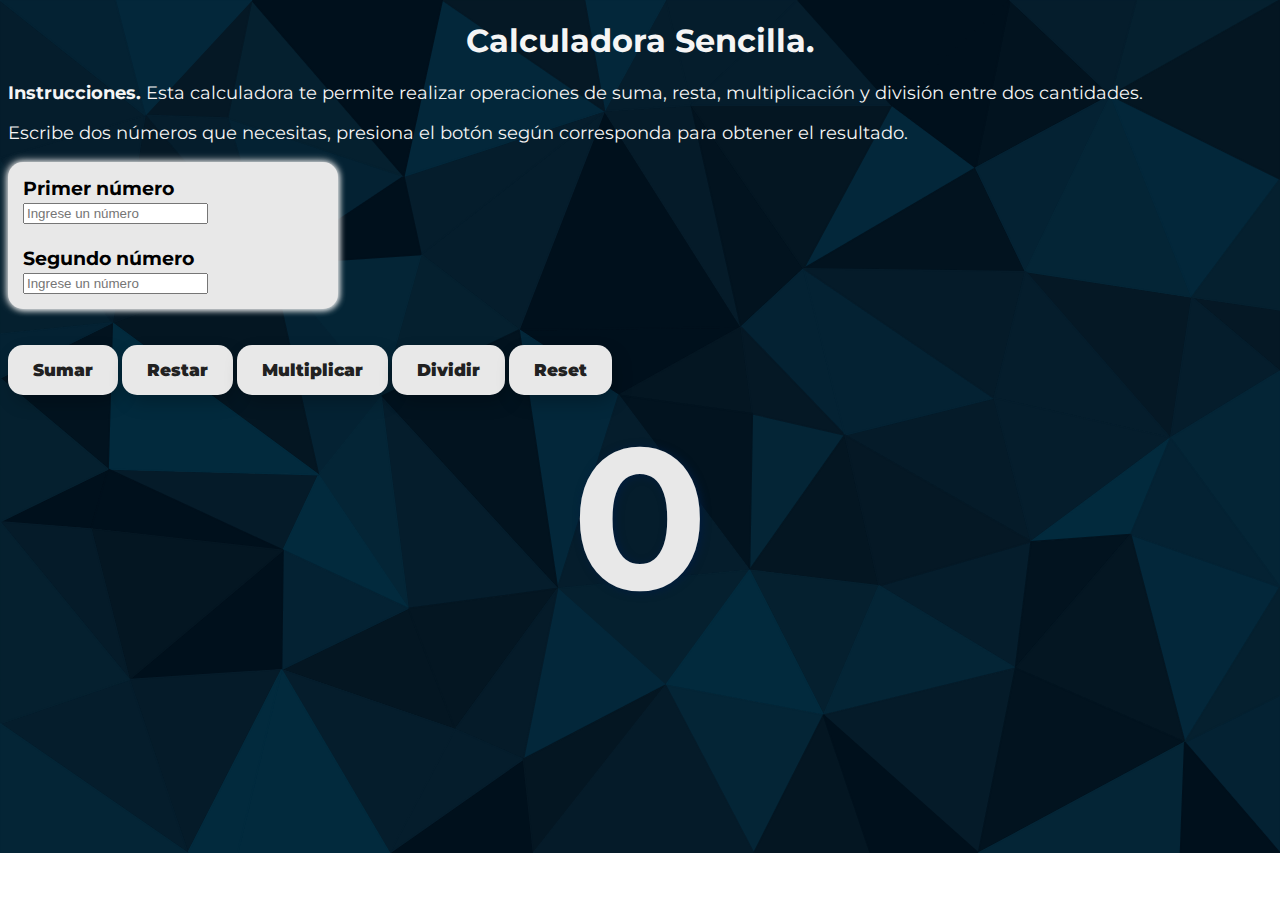
==== calculadora.html @ 7b2137fc "Primera calculadora creada con la manipulación del DOM" ====
<!DOCTYPE html>
<html lang="en">
<head>
    <meta charset="UTF-8">
    <meta http-equiv="X-UA-Compatible" content="IE=edge">
    <meta name="viewport" content="width=device-width, initial-scale=1.0">
    <link rel="stylesheet" type="text/css" href="/calculadora.css" />
    <link rel="preconnect" href="https://fonts.googleapis.com">
    <link rel="preconnect" href="https://fonts.gstatic.com" crossorigin>
    <link href="https://fonts.googleapis.com/css2?family=Montserrat&display=swap" rel="stylesheet">
    <title>Calculadora Sencilla</title>
</head>

<body>
    <div class="bodyContainer">
        <h1>Calculadora Sencilla.</h1>

        <div id="parrafo">
            <p><b>Instrucciones. </b>Esta calculadora te permite realizar operaciones de suma, resta, multiplicación y división entre dos cantidades.</p>
            <p>Escribe dos números que necesitas, presiona el botón según corresponda para obtener el resultado.</p>
        </div>

        <div class="inputs">    
            <label for="input1">Primer número</label>
            <input type="text" id="input1" placeholder="Ingrese un número" name="number"  required/>
            <br>
            <br>
            <label for="input2">Segundo número</label>
            <input type="text" id="input2" placeholder="Ingrese un número" name="number"  required/>
        </div>

            <br>
            <br>

        <button id="sumar" class="boton">Sumar</button>
        <button id="restar" class="boton">Restar</button>
        <button id="multiplicar" class="boton">Multiplicar</button>
        <button id="dividir" class="boton">Dividir</button>
        <button id="reset" class="boton">Reset</button>


        <div class="resultContainer">
            <h2 id="resultado">0</h2>
        </div>
    </div>


    <script src="/calculadora.js"></script>
</body>
</html>
---- calculadora.css ----
body{
    background-image: url(/assets/low-poly-grid-haikei.svg);
    background-repeat: no-repeat;
    background-size: cover;
    animation: 
        pan 6s infinite alternate linear;
}

@media (width >= 500px){
    body{
        padding: 0;
    }
}

h1{
    font-family: 'Montserrat', sans-serif;
    text-align: center;
    color: whitesmoke
}

#parrafo{
    font-family: 'Montserrat', sans-serif;
    text-align: justify;
    color: whitesmoke;
    font-size: 18px;
}

.inputs{
    border: none;
    border-radius: 15px;
    padding: 15px;
    background-color: #e8e8e8;
    box-shadow: 1px 1px 6px #ffffff,
    -1px -1px 8px #c5c5c5;
    font-size: 19px;
    font-weight: bold;
    max-width: 300px;
    font-family: 'Montserrat', sans-serif;

}

.input:focus {
    outline-color: white;
}

/*.input{
    font-family: 'Montserrat', sans-serif;
    font-size: 18px;
    width: 120px;
    -webkit-box-shadow: 5px 4px 16px 0px rgba(0,0,0,0.22); 
    box-shadow: 5px 4px 16px 0px rgba(0,0,0,0.22);
    -webkit-border-radius: 3px;
    border-radius: 3px;
    align-content: center;
}*/

.boton{
    font-family: 'Montserrat', sans-serif;
        padding: 15px 25px;
        border: unset;
        border-radius: 15px;
        color: #212121;
        z-index: 1;
        background: #e8e8e8;
        position: relative;
        font-weight: 1000;
        font-size: 17px;
        -webkit-box-shadow: 4px 8px 19px -3px rgba(0,0,0,0.27);
        box-shadow: 4px 8px 19px -3px rgba(0,0,0,0.27);
        transition: all 250ms;
        overflow: hidden;
    }
    
    button::before {
        content: "";
        position: absolute;
        top: 0;
        left: 0;
        height: 100%;
        width: 0;
        border-radius: 15px;
        background-color: #212121;
        z-index: -1;
        -webkit-box-shadow: 4px 8px 19px -3px rgba(0,0,0,0.27);
        box-shadow: 4px 8px 19px -3px rgba(0,0,0,0.27);
        transition: all 250ms
    }
    
    button:hover {
        color: #e8e8e8;
    }
    
    button:hover::before {
    width: 100%;
}

#resultado{
    font-family: 'Montserrat', sans-serif;
    text-align: center;
    font-size: 200px;
    margin: 0px;
    text-shadow: 2px 1px 8px #001C3F;
    color:#e8e8e8;
}
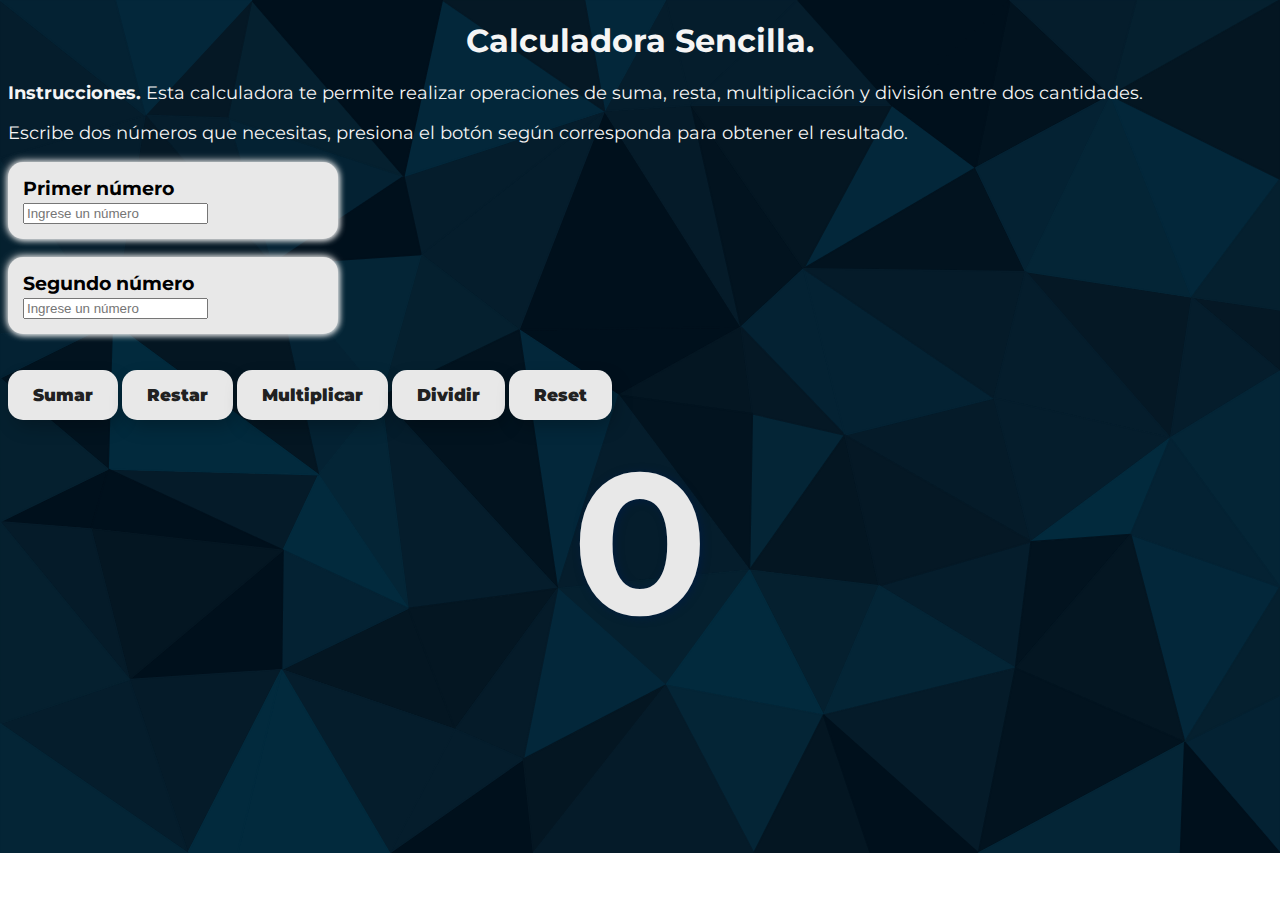
==== commit 83bd8f85: "Se actualiza la calculadora con algunos div como contenedores" ====
--- a/calculadora.html
+++ b/calculadora.html
@@ -21,12 +21,17 @@
         </div>
 
         <div class="inputs">    
-            <label for="input1">Primer número</label>
-            <input type="text" id="input1" placeholder="Ingrese un número" name="number"  required/>
+            <div id="input1">
+                <label for="input1">Primer número</label>
+                <input type="text" id="input1" placeholder="Ingrese un número" name="number"  required/>
+            </div>
+        </div>
             <br>
-            <br>
-            <label for="input2">Segundo número</label>
-            <input type="text" id="input2" placeholder="Ingrese un número" name="number"  required/>
+        <div class="inputs"> 
+            <div class="input2">
+                <label for="input2">Segundo número</label>
+                <input type="text" id="input2" placeholder="Ingrese un número" name="number"  required/>
+            </div>
         </div>
 
             <br>
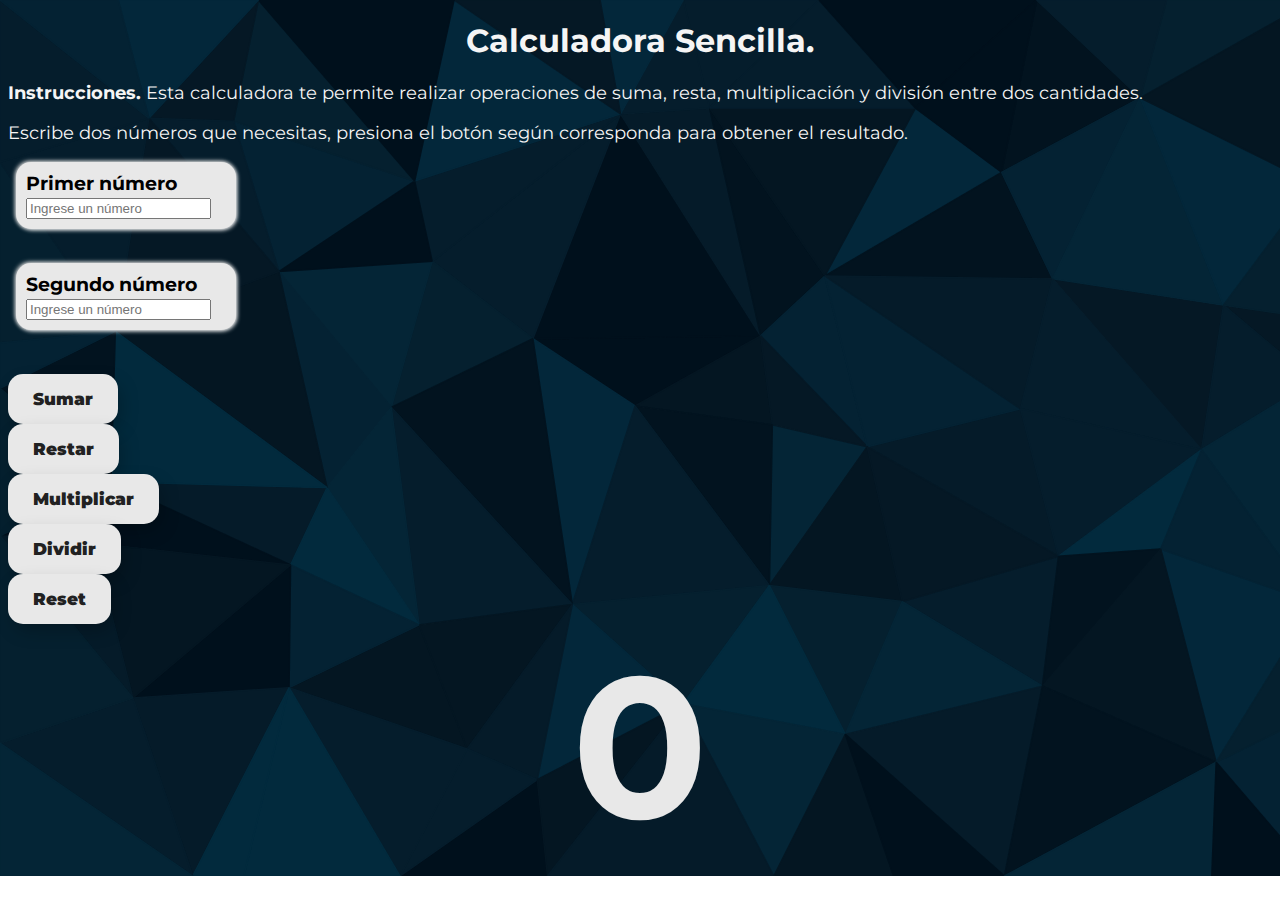
==== commit 68e4bea8: "Calculadora sencilla con estilos de bootstrap" ====
--- a/calculadora.html
+++ b/calculadora.html
@@ -4,10 +4,12 @@
     <meta charset="UTF-8">
     <meta http-equiv="X-UA-Compatible" content="IE=edge">
     <meta name="viewport" content="width=device-width, initial-scale=1.0">
-    <link rel="stylesheet" type="text/css" href="/calculadora.css" />
+    <link rel="stylesheet" type="text/css" href="./calculadora.css" />
     <link rel="preconnect" href="https://fonts.googleapis.com">
     <link rel="preconnect" href="https://fonts.gstatic.com" crossorigin>
     <link href="https://fonts.googleapis.com/css2?family=Montserrat&display=swap" rel="stylesheet">
+    <link href="https://cdn.jsdelivr.net/npm/bootstrap@5.2.3/dist/css/bootstrap.min.css" rel="stylesheet"
+    integrity="sha384-rbsA2VBKQhggwzxH7pPCaAqO46MgnOM80zW1RWuH61DGLwZJEdK2Kadq2F9CUG65" crossorigin="anonymous">
     <title>Calculadora Sencilla</title>
 </head>
 
@@ -15,33 +17,50 @@
     <div class="bodyContainer">
         <h1>Calculadora Sencilla.</h1>
 
-        <div id="parrafo">
+        <div class="text-center col-12 col-sm-12" id="parrafo">
             <p><b>Instrucciones. </b>Esta calculadora te permite realizar operaciones de suma, resta, multiplicación y división entre dos cantidades.</p>
             <p>Escribe dos números que necesitas, presiona el botón según corresponda para obtener el resultado.</p>
         </div>
 
-        <div class="inputs">    
-            <div id="input1">
-                <label for="input1">Primer número</label>
-                <input type="text" id="input1" placeholder="Ingrese un número" name="number"  required/>
+        <div class="container text-center">
+            <div class="row justify-content-center">
+                <div class="inputs col-10 col-md-4 mt-2">    
+                    <div id="div_input1">
+                        <label for="input1">Primer número</label>
+                        <input type="text" class="form-control" id="input1" placeholder="Ingrese un número" name="input1" required/>
+                    </div>
+                </div>
+                    <br>
+                <div class="inputs col-10 col-md-4 mt-2"> 
+                    <div id="div_input2">
+                        <label for="input2">Segundo número</label>
+                        <input type="text" class="form-control" id="input2" placeholder="Ingrese un número" name="input2" required/>
+                    </div>
+                </div>
             </div>
-        </div>
+        </div>  
             <br>
-        <div class="inputs"> 
-            <div class="input2">
-                <label for="input2">Segundo número</label>
-                <input type="text" id="input2" placeholder="Ingrese un número" name="number"  required/>
+            <br>
+        <div class="container text-center">
+            <div class="row justify-content-center">
+                <div class="col-6 col-md-2 mt-2">
+                    <button id="sumar" class="boton">Sumar</button>
+                </div>
+                <div class="col-6 col-md-2 mt-2">
+                    <button id="restar" class="boton">Restar</button>
+                </div>
+                <div class="col-6 col-md-2 mt-2">
+                    <button id="multiplicar" class="boton">Multiplicar</button>
+                </div>
+                <div class="col-6 col-md-2 mt-2">
+                    <button id="dividir" class="boton">Dividir</button>
+                </div>
+                <div class="col-6 col-md-2 mt-2">
+                    <button id="reset" class="boton">Reset</button>
+                </div>
             </div>
         </div>
 
-            <br>
-            <br>
-
-        <button id="sumar" class="boton">Sumar</button>
-        <button id="restar" class="boton">Restar</button>
-        <button id="multiplicar" class="boton">Multiplicar</button>
-        <button id="dividir" class="boton">Dividir</button>
-        <button id="reset" class="boton">Reset</button>
 
 
         <div class="resultContainer">
@@ -50,6 +69,6 @@
     </div>
 
 
-    <script src="/calculadora.js"></script>
+    <script src="./calculadora.js"></script>
 </body>
 </html>--- a/calculadora.css
+++ b/calculadora.css
@@ -1,5 +1,5 @@
 body{
-    background-image: url(/assets/low-poly-grid-haikei.svg);
+    background-image: url(./assets/low-poly-grid-haikei.svg);
     background-repeat: no-repeat;
     background-size: cover;
     animation: 
@@ -28,31 +28,17 @@
 .inputs{
     border: none;
     border-radius: 15px;
-    padding: 15px;
+    padding: 10px;
     background-color: #e8e8e8;
-    box-shadow: 1px 1px 6px #ffffff,
-    -1px -1px 8px #c5c5c5;
+    box-shadow: 1px 1px 4px #ffffff,
+    -1px -1px 4px #c5c5c5;
     font-size: 19px;
     font-weight: bold;
-    max-width: 300px;
+    max-width: 200px;
     font-family: 'Montserrat', sans-serif;
-
+    margin: 8px;
 }
 
-.input:focus {
-    outline-color: white;
-}
-
-/*.input{
-    font-family: 'Montserrat', sans-serif;
-    font-size: 18px;
-    width: 120px;
-    -webkit-box-shadow: 5px 4px 16px 0px rgba(0,0,0,0.22); 
-    box-shadow: 5px 4px 16px 0px rgba(0,0,0,0.22);
-    -webkit-border-radius: 3px;
-    border-radius: 3px;
-    align-content: center;
-}*/
 
 .boton{
     font-family: 'Montserrat', sans-serif;
@@ -99,6 +85,5 @@
     text-align: center;
     font-size: 200px;
     margin: 0px;
-    text-shadow: 2px 1px 8px #001C3F;
     color:#e8e8e8;
 }